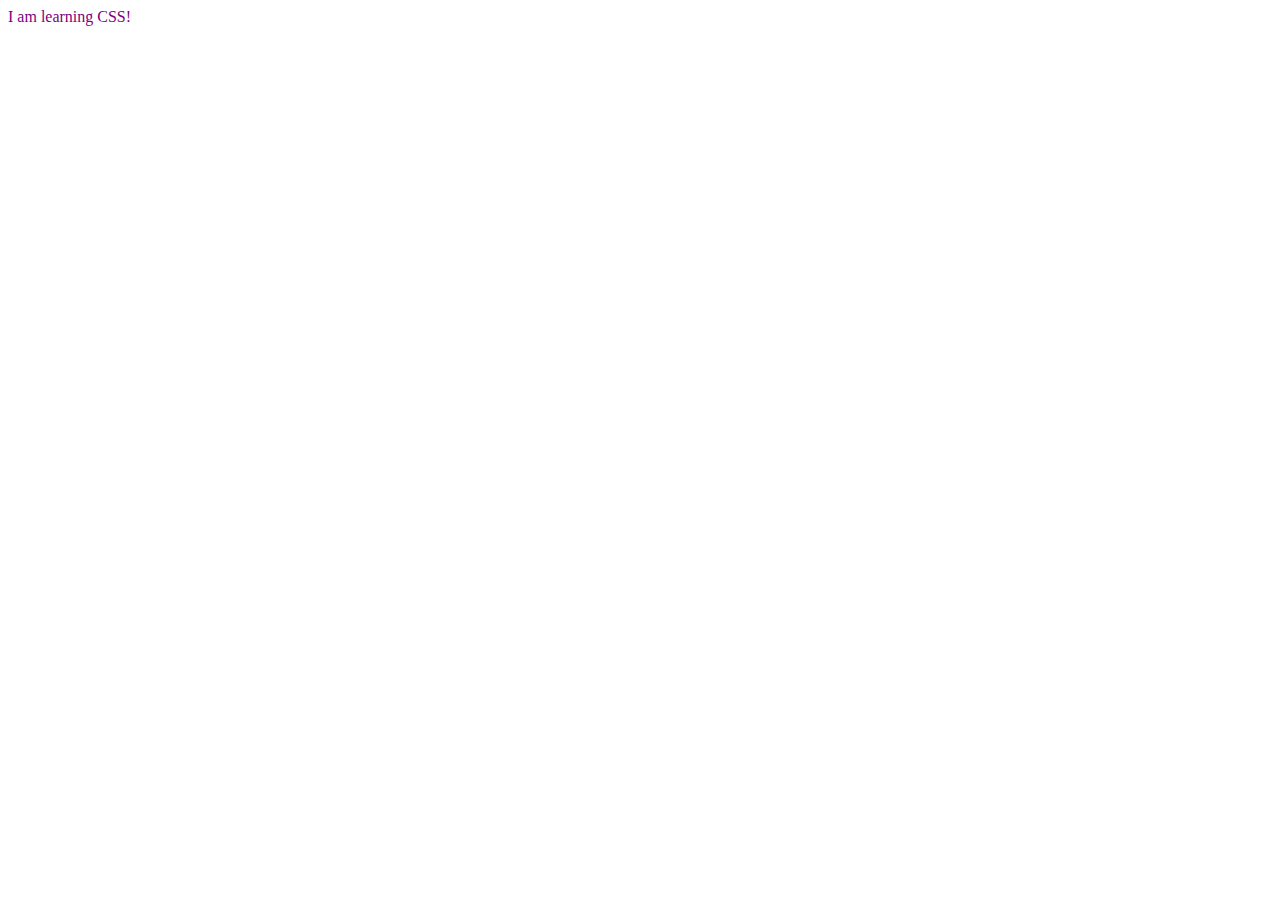
==== index.html @ 74d4ad61 "n" ====
<!DOCTYPE html>
<html>
<head>
    <meta charset='utf-8'>
    <meta http-equiv='X-UA-Compatible' content='IE=edge'>
    <title>Page Title</title>
    <meta name='viewport' content='width=device-width, initial-scale=1'>
    <link rel='stylesheet' type='text/css' media='screen' href='css/main.css'>
    <script src='main.js'></script>


    

</head>
<div class=""> I am learning CSS! </div>

<body>


</a>
</body>
</html>
---- css/main.css ----
head {
    font-size : 22px;
    border : 4px, blue;
}

div{
    color: purple;
}
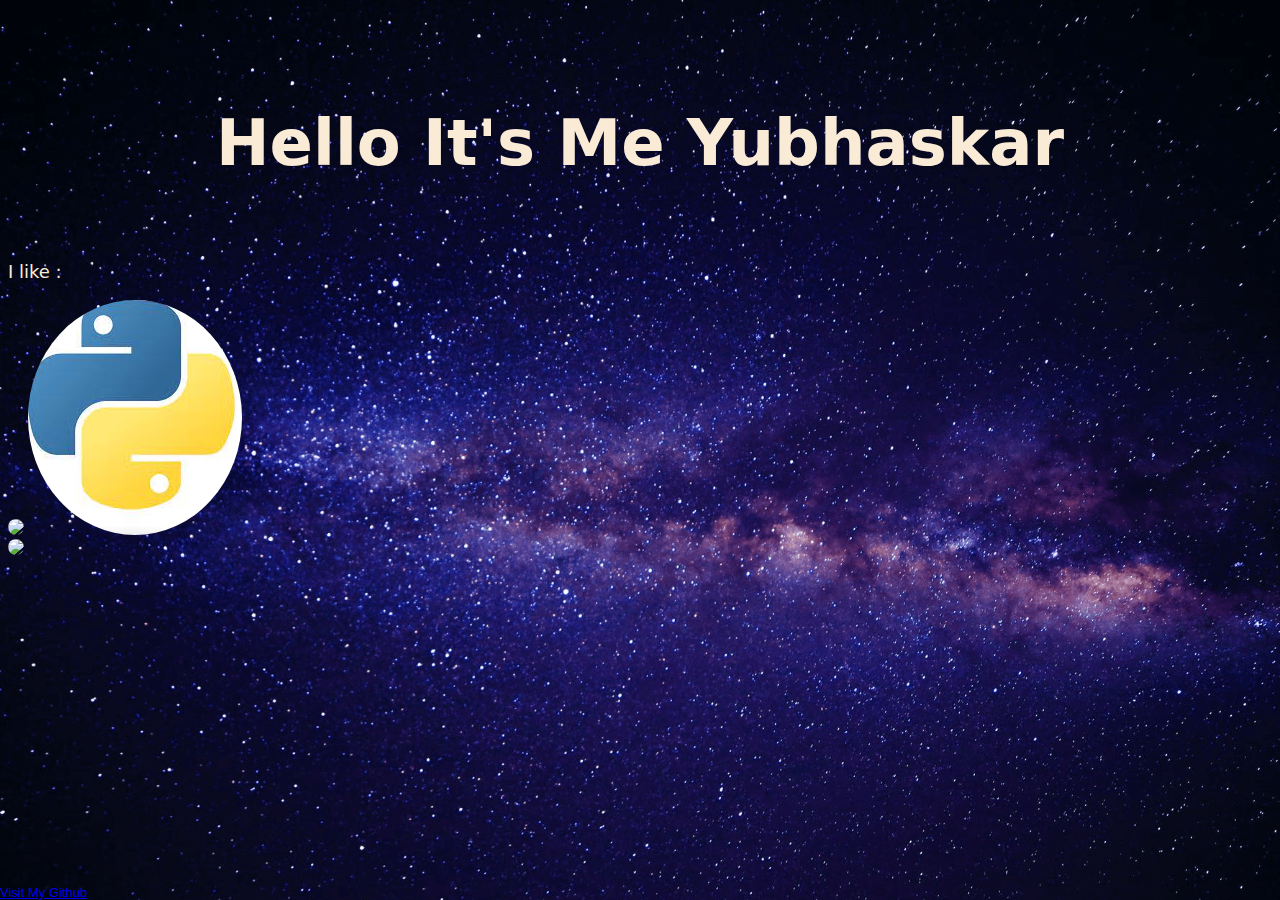
==== commit c7ebf38c: "Starting Actually Now" ====
--- a/index.html
+++ b/index.html
@@ -1,22 +1,31 @@
 <!DOCTYPE html>
-<html>
+<html lang="en">
 <head>
-    <meta charset='utf-8'>
-    <meta http-equiv='X-UA-Compatible' content='IE=edge'>
-    <title>Page Title</title>
-    <meta name='viewport' content='width=device-width, initial-scale=1'>
-    <link rel='stylesheet' type='text/css' media='screen' href='css/main.css'>
-    <script src='main.js'></script>
-
-
+    <meta charset="UTF-8">
+    <meta http-equiv="X-UA-Compatible" content="IE=edge">
+    <meta name="viewport" content="width=device-width, initial-scale=1.0">
+    <link href="Stylesheet.css" rel="stylesheet">
+    <title>Document</title>
+</head>
+<body>
+    <div class="main">
+     <div class="Head">
+        <h1>Hello It's Me Yubhaskar</h1>
+     </div>
+        <p class="like">I like : </p>
+    </div class="images">
+        <div>
+            <img src="https://encrypted-tbn0.gstatic.com/images?q=tbn:ANd9GcT6wcjpTIiLrkCQxGRE0r4lKDTVe2SEfCimFw&usqp=CAU" class="LOTR">
+            <img src="[data-uri]" class="Python">
+       </div>
+       <div>
+        <img src="https://encrypted-tbn0.gstatic.com/images?q=tbn:ANd9GcTLxeKHXhT534zTdYn77sDA_8C50nTB32x9-w&usqp=CAU" class="Messi">
+   </div>
+    </div>
+     <div class="links">
+        <a href="https://github.com/NonvegPanda">Visit My Github</a>
+     </div>
     
 
-</head>
-<div class=""> I am learning CSS! </div>
-
-<body>
-
-
-</a>
 </body>
 </html>--- a/Stylesheet.css
+++ b/Stylesheet.css
@@ -0,0 +1,37 @@
+body{
+    background-image: url('image1.png');
+    background-repeat: no-repeat;
+    background-attachment: fixed;
+    background-size: cover;
+}
+.Head{
+    font-family: system-ui, -apple-system, BlinkMacSystemFont, 'Segoe UI', Roboto, Oxygen, Ubuntu, Cantarell, 'Open Sans', 'Helvetica Neue', sans-serif  ;
+    font-size:xx-large ;
+    line-height: 200px;
+    height: 200px;
+    text-align: center;
+    vertical-align: middle;
+    color: antiquewhite;
+    }
+.links{
+   font-family: Arial, Helvetica, sans-serif; 
+   font-size:small ;
+   position: absolute;
+   bottom: 0;
+   left: 0;
+   border: 2px,grey;
+}
+.like{
+    font-family: system-ui, -apple-system, BlinkMacSystemFont, 'Segoe UI', Roboto, Oxygen, Ubuntu, Cantarell, 'Open Sans', 'Helvetica Neue', sans-serif  ;
+    font-size:large ;
+    color: antiquewhite;
+}
+.images{
+    margin-left: 50%;
+    
+}
+
+
+.LOTR,.Messi,.Python{
+    border-radius: 150%;
+}
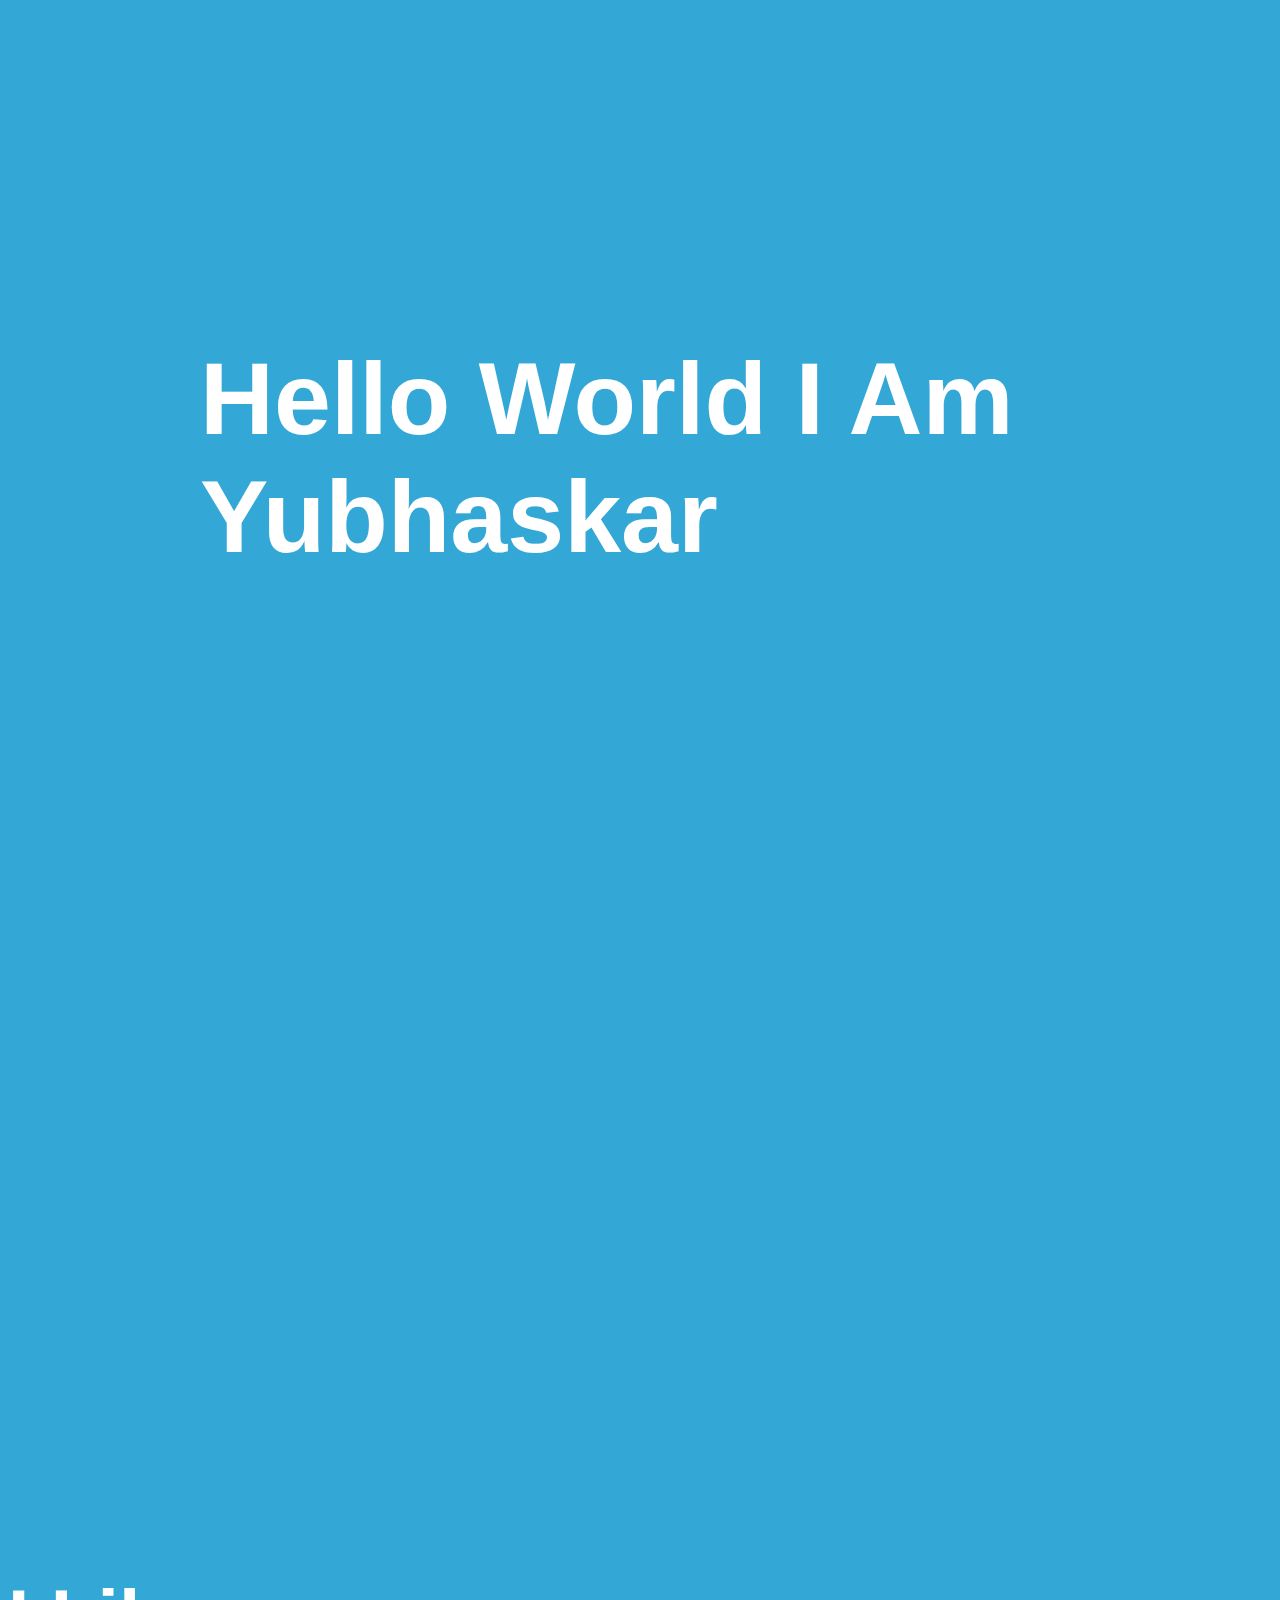
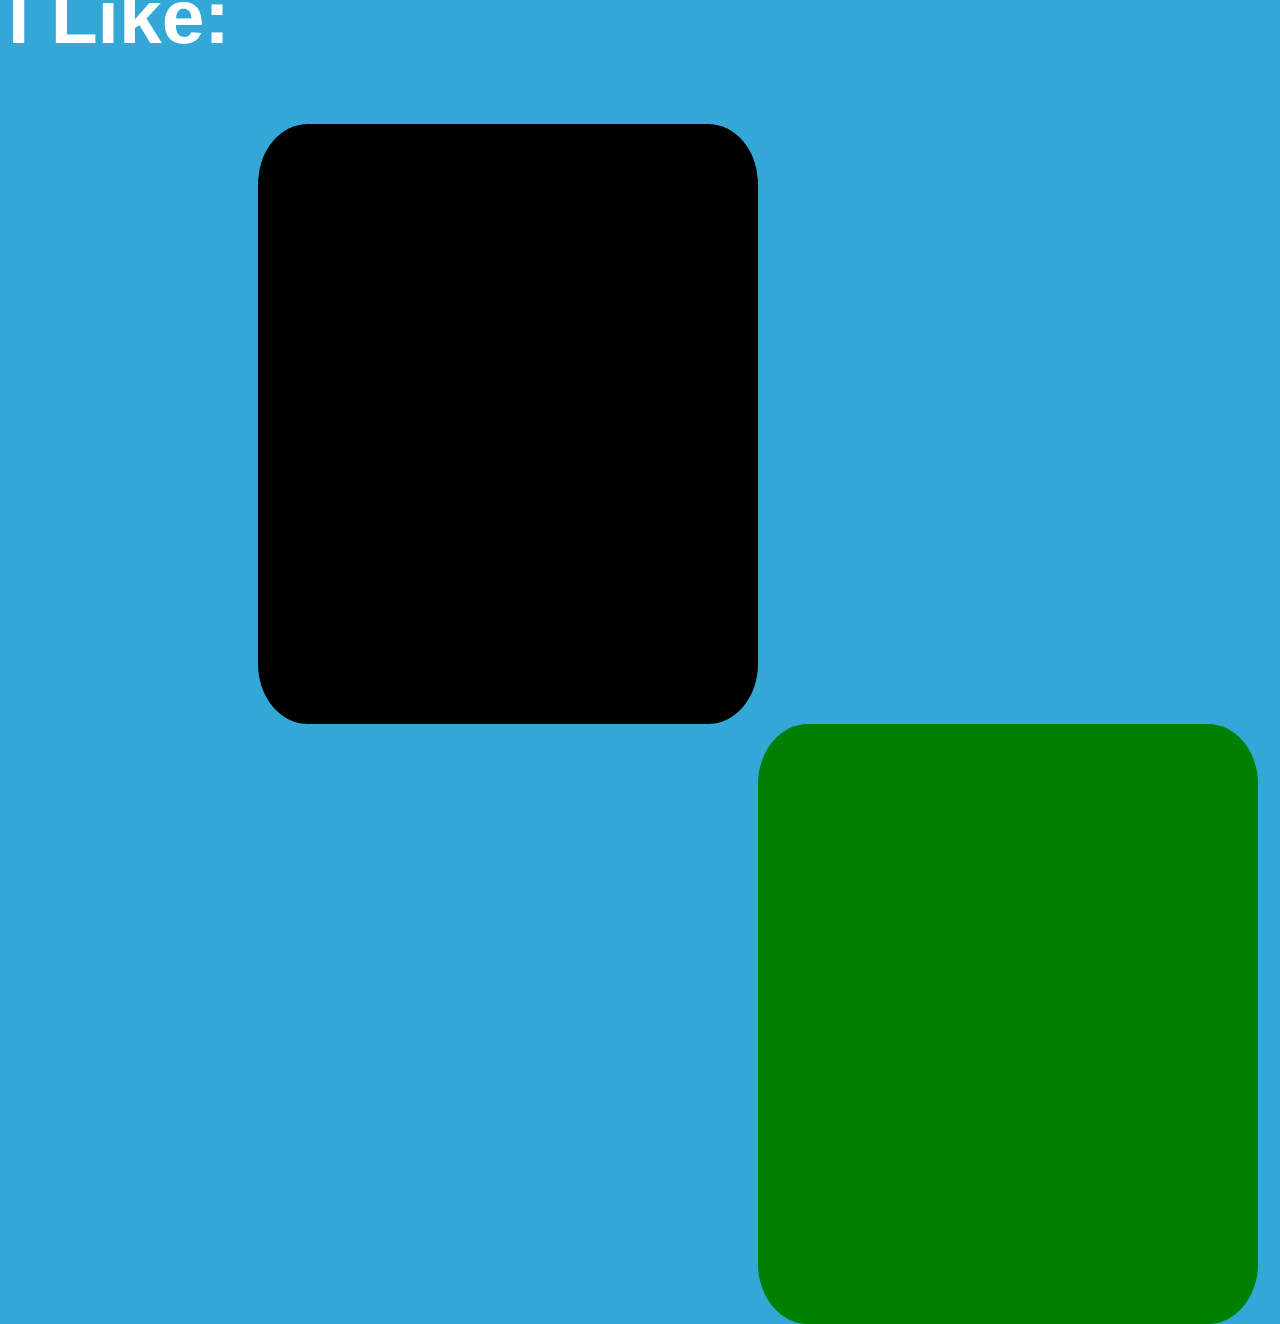
==== commit 00178083: "Update" ====
--- a/index.html
+++ b/index.html
@@ -4,28 +4,39 @@
     <meta charset="UTF-8">
     <meta http-equiv="X-UA-Compatible" content="IE=edge">
     <meta name="viewport" content="width=device-width, initial-scale=1.0">
-    <link href="Stylesheet.css" rel="stylesheet">
+    <link rel="stylesheet" href="Stylesheet.css">
     <title>Document</title>
 </head>
 <body>
-    <div class="main">
-     <div class="Head">
-        <h1>Hello It's Me Yubhaskar</h1>
-     </div>
-        <p class="like">I like : </p>
-    </div class="images">
-        <div>
-            <img src="https://encrypted-tbn0.gstatic.com/images?q=tbn:ANd9GcT6wcjpTIiLrkCQxGRE0r4lKDTVe2SEfCimFw&usqp=CAU" class="LOTR">
-            <img src="[data-uri]" class="Python">
-       </div>
-       <div>
-        <img src="https://encrypted-tbn0.gstatic.com/images?q=tbn:ANd9GcTLxeKHXhT534zTdYn77sDA_8C50nTB32x9-w&usqp=CAU" class="Messi">
-   </div>
+    <div class="head">
+
+        <div id="left-side" class="side">
+          <h2 class="title">
+            Hello World
+            I Am Yubhaskar
+           </h2>
+        </div>
     </div>
-     <div class="links">
-        <a href="https://github.com/NonvegPanda">Visit My Github</a>
-     </div>
     
 
+    <div tag="Clr1">
+         <div class="like">
+
+             <h2 class="ILike">
+              I Like:
+             </h2>
+  
+             <div class="rect">
+
+             </div>
+             <div class="rect2">
+
+             </div>
+
+
+         </div>
+    </div>
+
+    
 </body>
 </html>--- a/Stylesheet.css
+++ b/Stylesheet.css
@@ -1,37 +1,73 @@
+
+.head{
+    background-image:url('image1.png')
+}
 body{
-    background-image: url('image1.png');
-    background-repeat: no-repeat;
-    background-attachment: fixed;
-    background-size: cover;
+    background-color: rgb(51, 168, 214);
+
 }
-.Head{
-    font-family: system-ui, -apple-system, BlinkMacSystemFont, 'Segoe UI', Roboto, Oxygen, Ubuntu, Cantarell, 'Open Sans', 'Helvetica Neue', sans-serif  ;
-    font-size:xx-large ;
-    line-height: 200px;
-    height: 200px;
-    text-align: center;
-    vertical-align: middle;
-    color: antiquewhite;
-    }
-.links{
-   font-family: Arial, Helvetica, sans-serif; 
-   font-size:small ;
-   position: absolute;
-   bottom: 0;
-   left: 0;
-   border: 2px,grey;
+.side{
+    height: 100vh;
+    width: 100%;
+
+    display: grid;
+    place-items: center;
+
+    overflow: hidden;
+    position:absolute;
+
+
+} 
+
+.side .title{
+    color: white;
+    font-family: "Rubik", sans-serif;
+    font-size: 8vw;
+    margin: 0px 15vw;
+    width: 70vw;
+}
+#Clr1{ 
+    background-color: rgb(255, 122, 89)
 }
 .like{
-    font-family: system-ui, -apple-system, BlinkMacSystemFont, 'Segoe UI', Roboto, Oxygen, Ubuntu, Cantarell, 'Open Sans', 'Helvetica Neue', sans-serif  ;
-    font-size:large ;
-    color: antiquewhite;
-}
-.images{
-    margin-left: 50%;
+    
+    position: absolute;
+    margin-top: 1500px;
     
 }
+.ILike{
+    color: white;
+    font-family: "Rubik", sans-serif;
+    font-size: 6vw;
+   
+}
+.rect{
+    width: 500px;
+    height: 600px;
+    margin-left: 50%;
+    background-color: black;
+    border-radius: 10%;
 
+}
+.rect2{
+    width: 500px;
+    height: 600px;
+    margin-left: 150%;
+    background-color: green;
+    border-radius: 10%;
+}
+.rect:hover{
+    background-image: url('https://www.mykhel.com/thumb/250x90x250/football/players/4/19054.jpg');
+    background-repeat: no-repeat;
+   
+    background-size: cover;
 
-.LOTR,.Messi,.Python{
-    border-radius: 150%;
 }
+
+.rect2:hover{
+    background-image: url('[data-uri]');
+    background-repeat: no-repeat;
+   
+    background-size: cover;
+
+}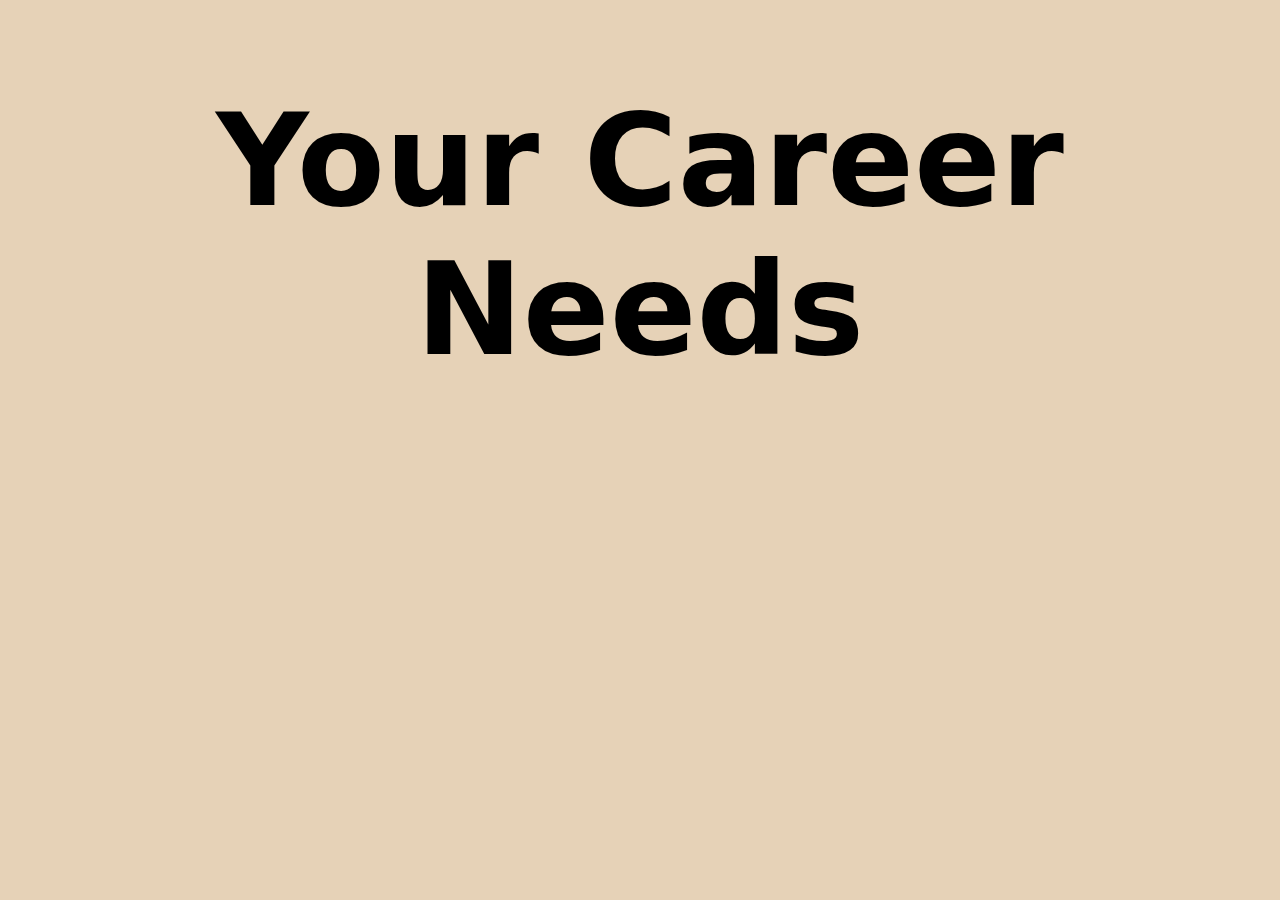
==== commit b406e182: "new" ====
--- a/index.html
+++ b/index.html
@@ -2,41 +2,13 @@
 <html lang="en">
 <head>
     <meta charset="UTF-8">
-    <meta http-equiv="X-UA-Compatible" content="IE=edge">
     <meta name="viewport" content="width=device-width, initial-scale=1.0">
-    <link rel="stylesheet" href="Stylesheet.css">
-    <title>Document</title>
+    <link rel="stylesheet" href="styles.css">
+    <title>EquipJob</title>
 </head>
 <body>
-    <div class="head">
-
-        <div id="left-side" class="side">
-          <h2 class="title">
-            Hello World
-            I Am Yubhaskar
-           </h2>
-        </div>
+    <div class="Header">
+      <h1 >Your Career Needs </h1>
     </div>
-    
-
-    <div tag="Clr1">
-         <div class="like">
-
-             <h2 class="ILike">
-              I Like:
-             </h2>
-  
-             <div class="rect">
-
-             </div>
-             <div class="rect2">
-
-             </div>
-
-
-         </div>
-    </div>
-
-    
 </body>
 </html>--- a/styles.css
+++ b/styles.css
@@ -0,0 +1,9 @@
+body{
+    background-color: rgb(230, 210, 183);
+}
+
+.Header{
+    text-align: center;
+    font-size:5vw;
+    font-family:  system-ui, -apple-system, BlinkMacSystemFont, 'Segoe UI', Roboto, Oxygen, Ubuntu, Cantarell, 'Open Sans', 'Helvetica Neue', sans-serif;
+}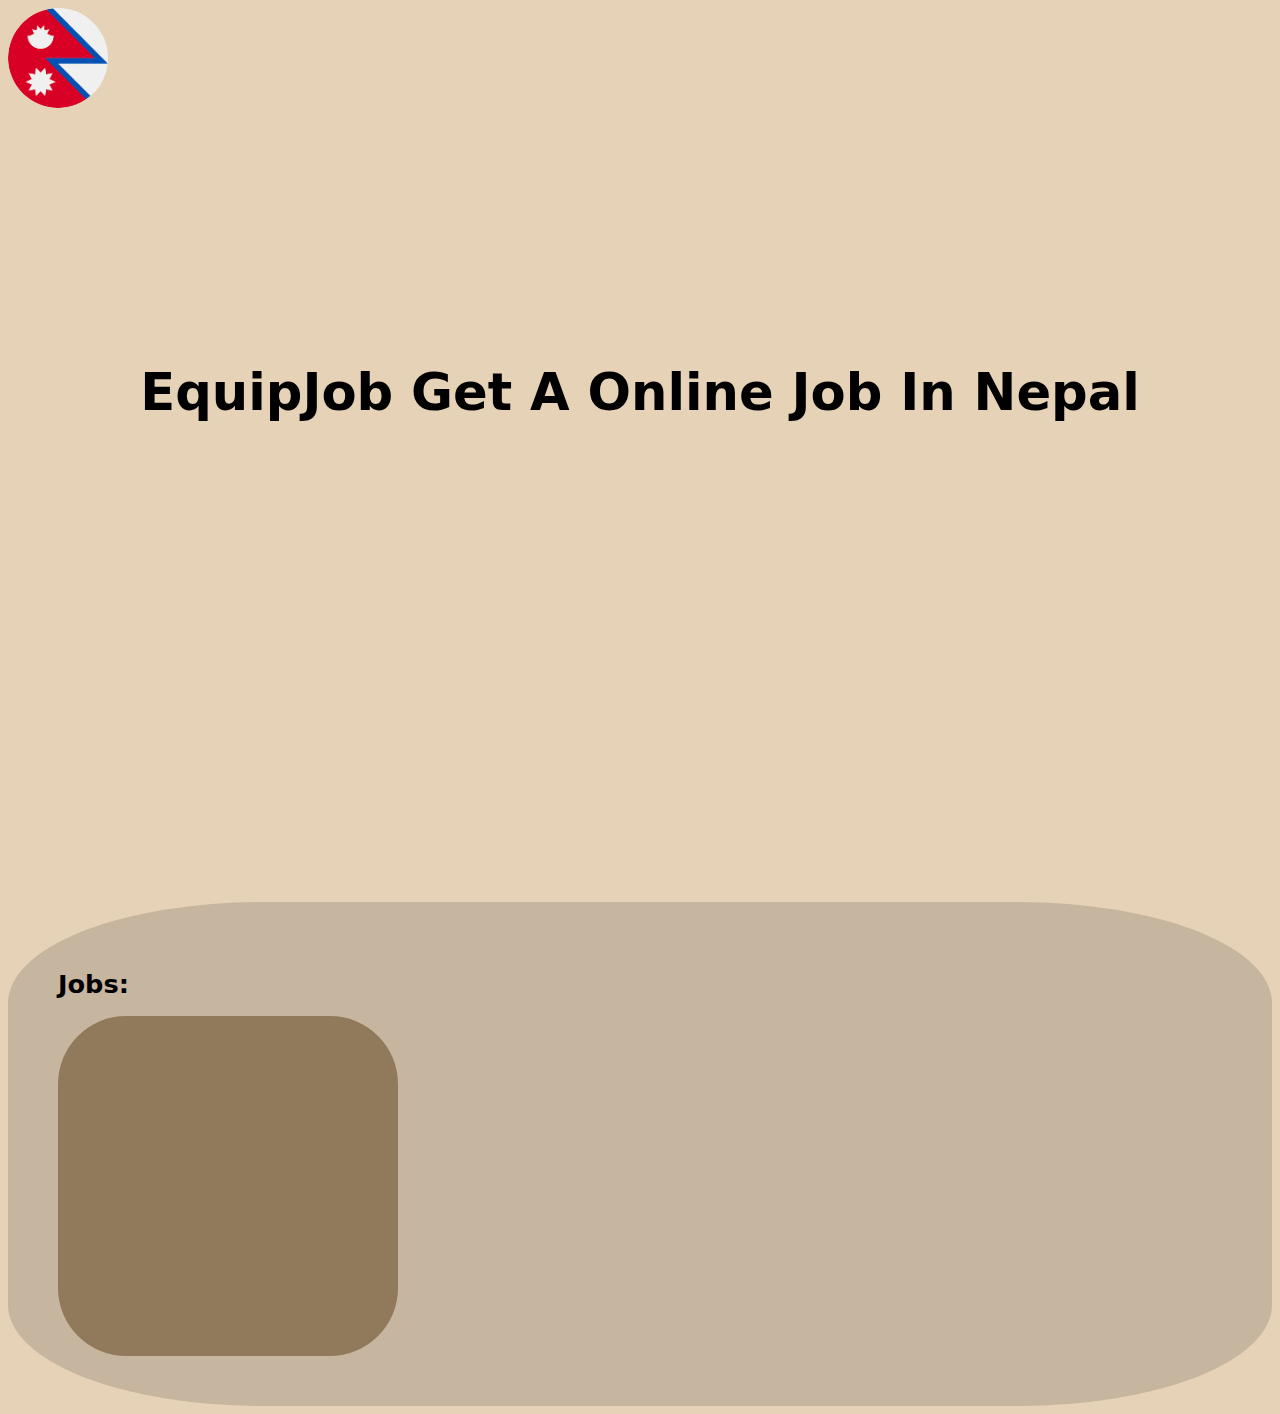
==== commit 8eb7d103: "ok" ====
--- a/index.html
+++ b/index.html
@@ -7,8 +7,27 @@
     <title>EquipJob</title>
 </head>
 <body>
-    <div class="Header">
-      <h1 >Your Career Needs </h1>
+
+  <div class="flag"> 
+    <img class="Flag" src="[data-uri]" alt="not working" >   
+  </div>
+
+  <div class="Header">
+      
+    <h1 class="head"> EquipJob Get A Online Job In Nepal </h1>
+
+  </div>
+
+  <div class="JobList">
+
+    <h1>Jobs:</h1>
+
+    <div class="IT">
+      <h1>ll</h1>
+
     </div>
+
+
+  </div>
 </body>
 </html>--- a/styles.css
+++ b/styles.css
@@ -1,9 +1,47 @@
 body{
     background-color: rgb(230, 210, 183);
+    font-family:  system-ui, -apple-system, BlinkMacSystemFont, 'Segoe UI', Roboto, Oxygen, Ubuntu, Cantarell, 'Open Sans', 'Helvetica Neue', sans-serif;
+}
+
+
+.Flag{
+    width: 100px;
+    height: 100px;
+    border-radius: 50%;  
 }
 
 .Header{
+    
+    align-items: flex-start;
+    margin-top: 250px;
     text-align: center;
-    font-size:5vw;
+    font-size:2vw;
     font-family:  system-ui, -apple-system, BlinkMacSystemFont, 'Segoe UI', Roboto, Oxygen, Ubuntu, Cantarell, 'Open Sans', 'Helvetica Neue', sans-serif;
+
+}
+
+.JobList{
+    padding:50px;
+    border-radius: 20%;
+    background-color: rgb(199, 182, 159) ;
+    font-size:1vw;
+    margin-top: 480px;
+}
+
+.IT{
+
+    padding:20px;
+    border-color: white;
+    border-radius: 20%;
+    width: 300px;
+    height: 300px;
+    background-color:rgb(145, 121, 91);
+    color: rgb(145, 121, 91) ;
+    transition: height 2s ,  color 3s;
+    
+}
+
+.IT:hover{
+    height: 450px;
+    color: rgb(230, 210, 183) ;
 }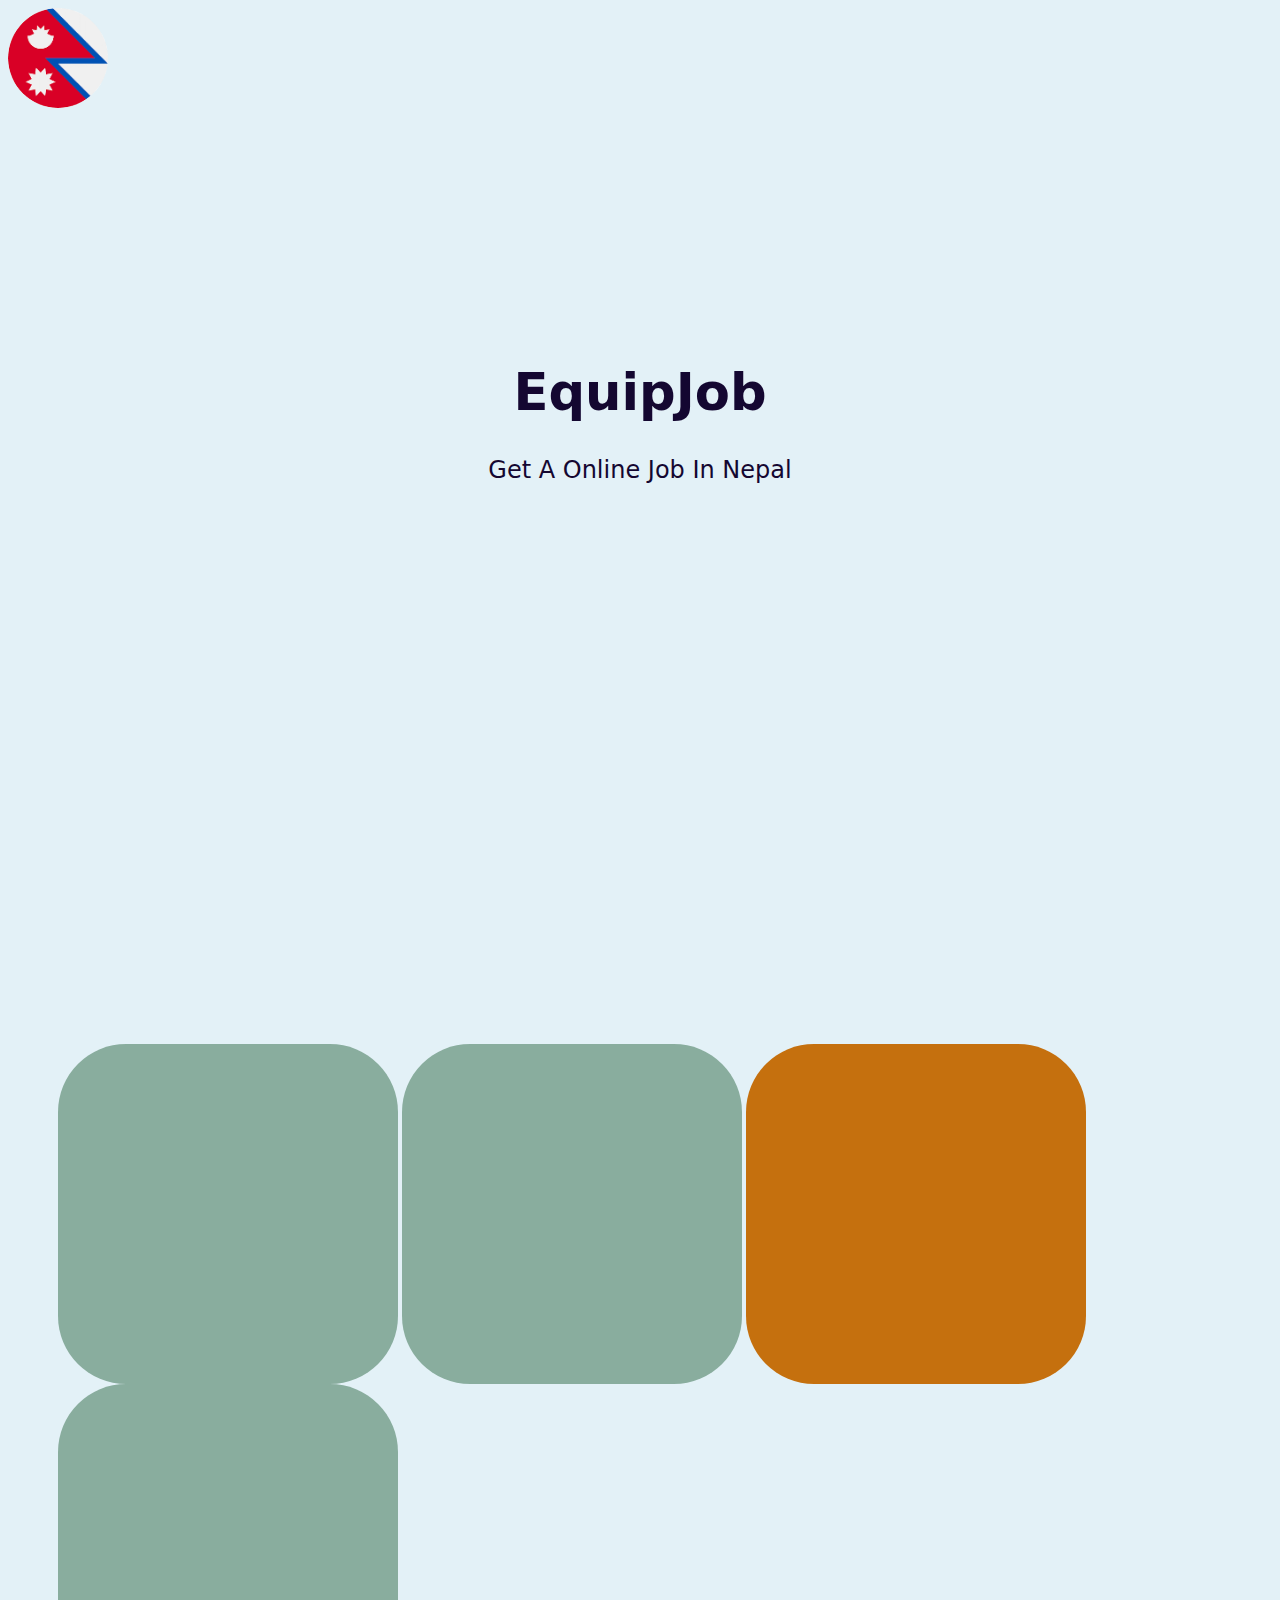
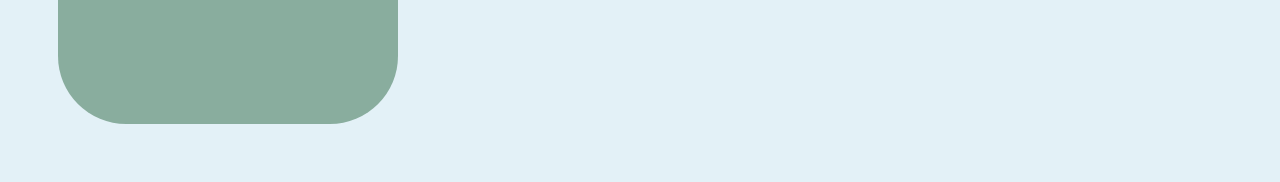
==== commit 010267b9: "Initial commit" ====
--- a/index.html
+++ b/index.html
@@ -14,20 +14,41 @@
 
   <div class="Header">
       
-    <h1 class="head"> EquipJob Get A Online Job In Nepal </h1>
+    <h1 class="head"> EquipJob </h1>
+    <p class ="Subheader">Get A Online Job In Nepal</p>
 
   </div>
 
   <div class="JobList">
 
-    <h1>Jobs:</h1>
-
-    <div class="IT">
-      <h1>ll</h1>
+    <div class="Box">
+      <h1>IT</h1>
 
     </div>
 
 
+    <div class="Box"> 
+      <h1>Lecturing</h1>
+
+
+    </div>
+
+    <div class="Box"> 
+      <h1>Digital Marketing </h1>
+
+
+    </div>
+    
+
+    <div class="Box"> 
+      <h1>Content Writer</h1>
+
+
+    </div>
+    
+    
+    
+
   </div>
 </body>
 </html>--- a/styles.css
+++ b/styles.css
@@ -1,6 +1,7 @@
 body{
-    background-color: rgb(230, 210, 183);
+    background-color: rgb(227, 241, 247);
     font-family:  system-ui, -apple-system, BlinkMacSystemFont, 'Segoe UI', Roboto, Oxygen, Ubuntu, Cantarell, 'Open Sans', 'Helvetica Neue', sans-serif;
+    color: rgb(20, 7, 49)
 }
 
 
@@ -10,38 +11,52 @@
     border-radius: 50%;  
 }
 
-.Header{
+.head{
     
     align-items: flex-start;
     margin-top: 250px;
     text-align: center;
-    font-size:2vw;
+    font-size:4vw;
     font-family:  system-ui, -apple-system, BlinkMacSystemFont, 'Segoe UI', Roboto, Oxygen, Ubuntu, Cantarell, 'Open Sans', 'Helvetica Neue', sans-serif;
+
+}
+
+.Subheader{
+
+    text-align: center;
+    font-size: x-large;
+   
 
 }
 
 .JobList{
     padding:50px;
-    border-radius: 20%;
-    background-color: rgb(199, 182, 159) ;
+    border-radius: 10%;
     font-size:1vw;
-    margin-top: 480px;
+    margin-top: 510px;
 }
 
-.IT{
+.Box{
 
+    display: inline-block;
     padding:20px;
     border-color: white;
     border-radius: 20%;
     width: 300px;
     height: 300px;
-    background-color:rgb(145, 121, 91);
-    color: rgb(145, 121, 91) ;
-    transition: height 2s ,  color 3s;
+    background-color: rgb(137, 173, 158);
+    color:rgb(137, 173, 158); 
+    text-align: center;
+    transition: height 2s ,  color 2.5s;
     
 }
 
-.IT:hover{
+.Box:hover{
     height: 450px;
-    color: rgb(230, 210, 183) ;
+    color: rgb(20, 7, 49) ;
+}
+
+.Box:nth-child(3){
+    background-color:rgb(197, 112, 14);
+    color: rgb(197, 112, 14);
 }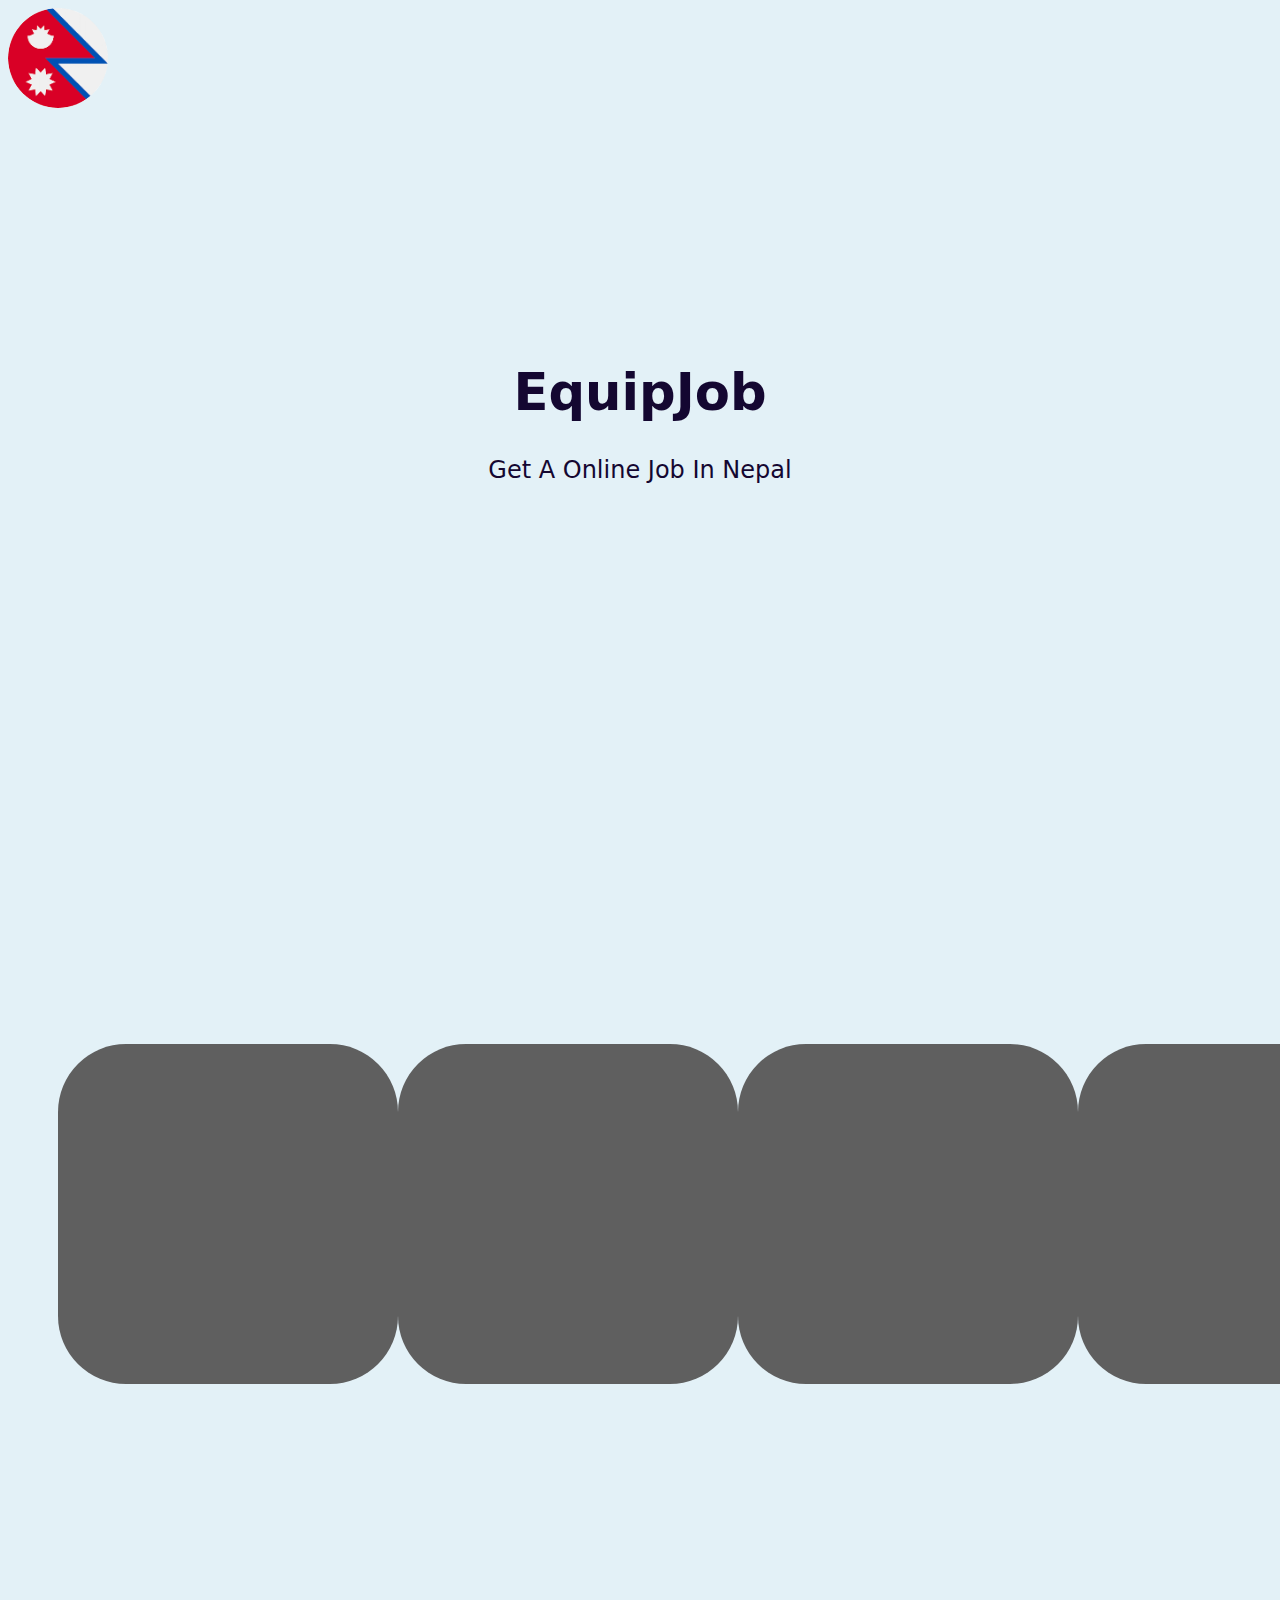
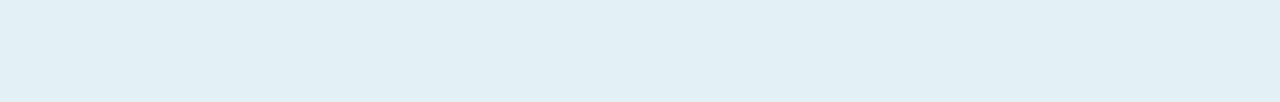
==== commit 209ce9ac: "Initial commit" ====
--- a/index.html
+++ b/index.html
@@ -4,6 +4,7 @@
     <meta charset="UTF-8">
     <meta name="viewport" content="width=device-width, initial-scale=1.0">
     <link rel="stylesheet" href="styles.css">
+   
     <title>EquipJob</title>
 </head>
 <body>
@@ -21,34 +22,34 @@
 
   <div class="JobList">
 
-    <div class="Box">
+    <div onclick="location.href='IT.html';" class="Box" id="IT">
       <h1>IT</h1>
 
     </div>
 
 
-    <div class="Box"> 
+    <div class="Box" id="LT"> 
       <h1>Lecturing</h1>
 
 
     </div>
 
-    <div class="Box"> 
+   
+
+    <div class="Box" id="DM"> 
       <h1>Digital Marketing </h1>
 
 
     </div>
     
 
-    <div class="Box"> 
+    <div class="Box" id="CW"> 
       <h1>Content Writer</h1>
 
 
     </div>
-    
-    
-    
-
+  
   </div>
+  <script src="Script.js"></script>
 </body>
 </html>--- a/styles.css
+++ b/styles.css
@@ -34,29 +34,32 @@
     border-radius: 10%;
     font-size:1vw;
     margin-top: 510px;
+    display:grid;
+    grid-template-columns: auto auto auto auto;
+    grid-template-rows: 100px 100px 100px 100px 100px 100px ;
+
 }
 
-.Box{
+.Box {
 
-    display: inline-block;
+    
     padding:20px;
     border-color: white;
     border-radius: 20%;
     width: 300px;
     height: 300px;
-    background-color: rgb(137, 173, 158);
-    color:rgb(137, 173, 158); 
+    background-color: rgb(95, 95, 95);
+    color:rgb(95, 95, 95); 
     text-align: center;
     transition: height 2s ,  color 2.5s;
     
 }
 
-.Box:hover{
+.Box:hover {
     height: 450px;
     color: rgb(20, 7, 49) ;
 }
 
-.Box:nth-child(3){
-    background-color:rgb(197, 112, 14);
-    color: rgb(197, 112, 14);
-}+
+
+
